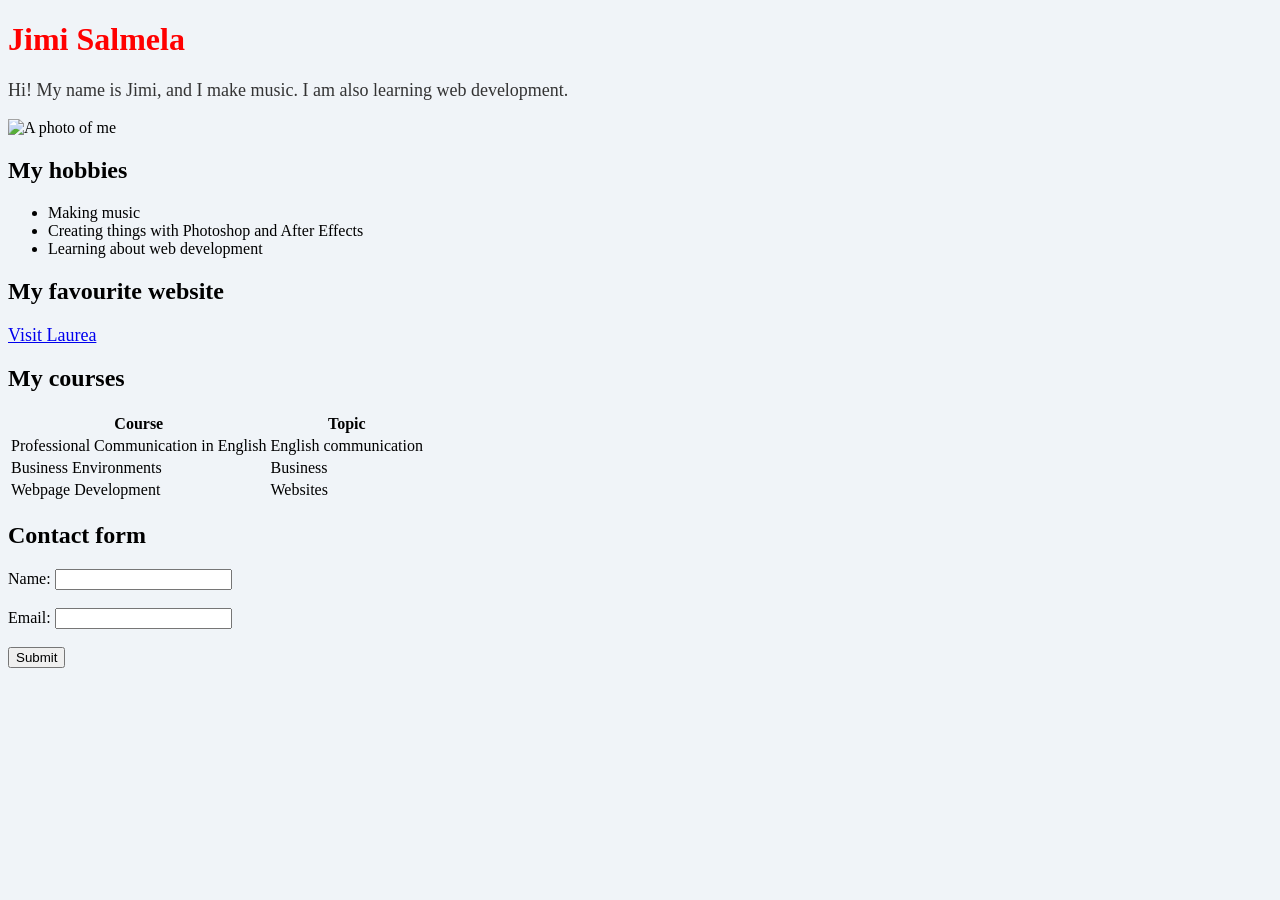
==== WS_02/index.html @ fad835d8 "." ====
<!DOCTYPE html>
<html lang="en">
<head>
    <meta charset="UTF-8">
    <title>My First HTML Page</title>
    <link rel="stylesheet" href="styles.css">
    <style>
        h1 {
            color: red;
        }
    </style>
</head>
<body>
    <h1 style="color: red;">Jimi Salmela</h1>
    <p>Hi! My name is Jimi, and I make music. I am also learning web development.</p>
    <img src="IMG_9265%202.JPG" alt="A photo of me" width="300">

    <h2>My hobbies</h2>
    <ul>
        <li>Making music</li>
        <li>Creating things with Photoshop and After Effects</li>
        <li>Learning about web development</li>
    </ul>

    <h2>My favourite website</h2>
    <p><a href="https://www.laurea.fi">Visit Laurea</a></p>

    <h2>My courses</h2>
    <table>
        <tr>
            <th>Course</th>
            <th>Topic</th>
        </tr>
        <tr>
            <td>Professional Communication in English</td>
            <td>English communication</td>
        </tr>
        <tr>
            <td>Business Environments</td>
            <td>Business</td>
        </tr>
        <tr>
            <td>Webpage Development</td>
            <td>Websites</td>
        </tr>
    </table>

    <h2>Contact form</h2>
    <form>
        <label for="name">Name:</label>
        <input type="text" id="name" name="name"><br><br>
        <label for="email">Email:</label>
        <input type="email" id="email" name="email"><br><br>
        <input type="submit" value="Submit">
    </form>
</body>
</html>
---- WS_02/styles.css ----
body {
    background-color: #f0f4f8;
}

p {
    color: #333333;
    font-size: 18px;
}
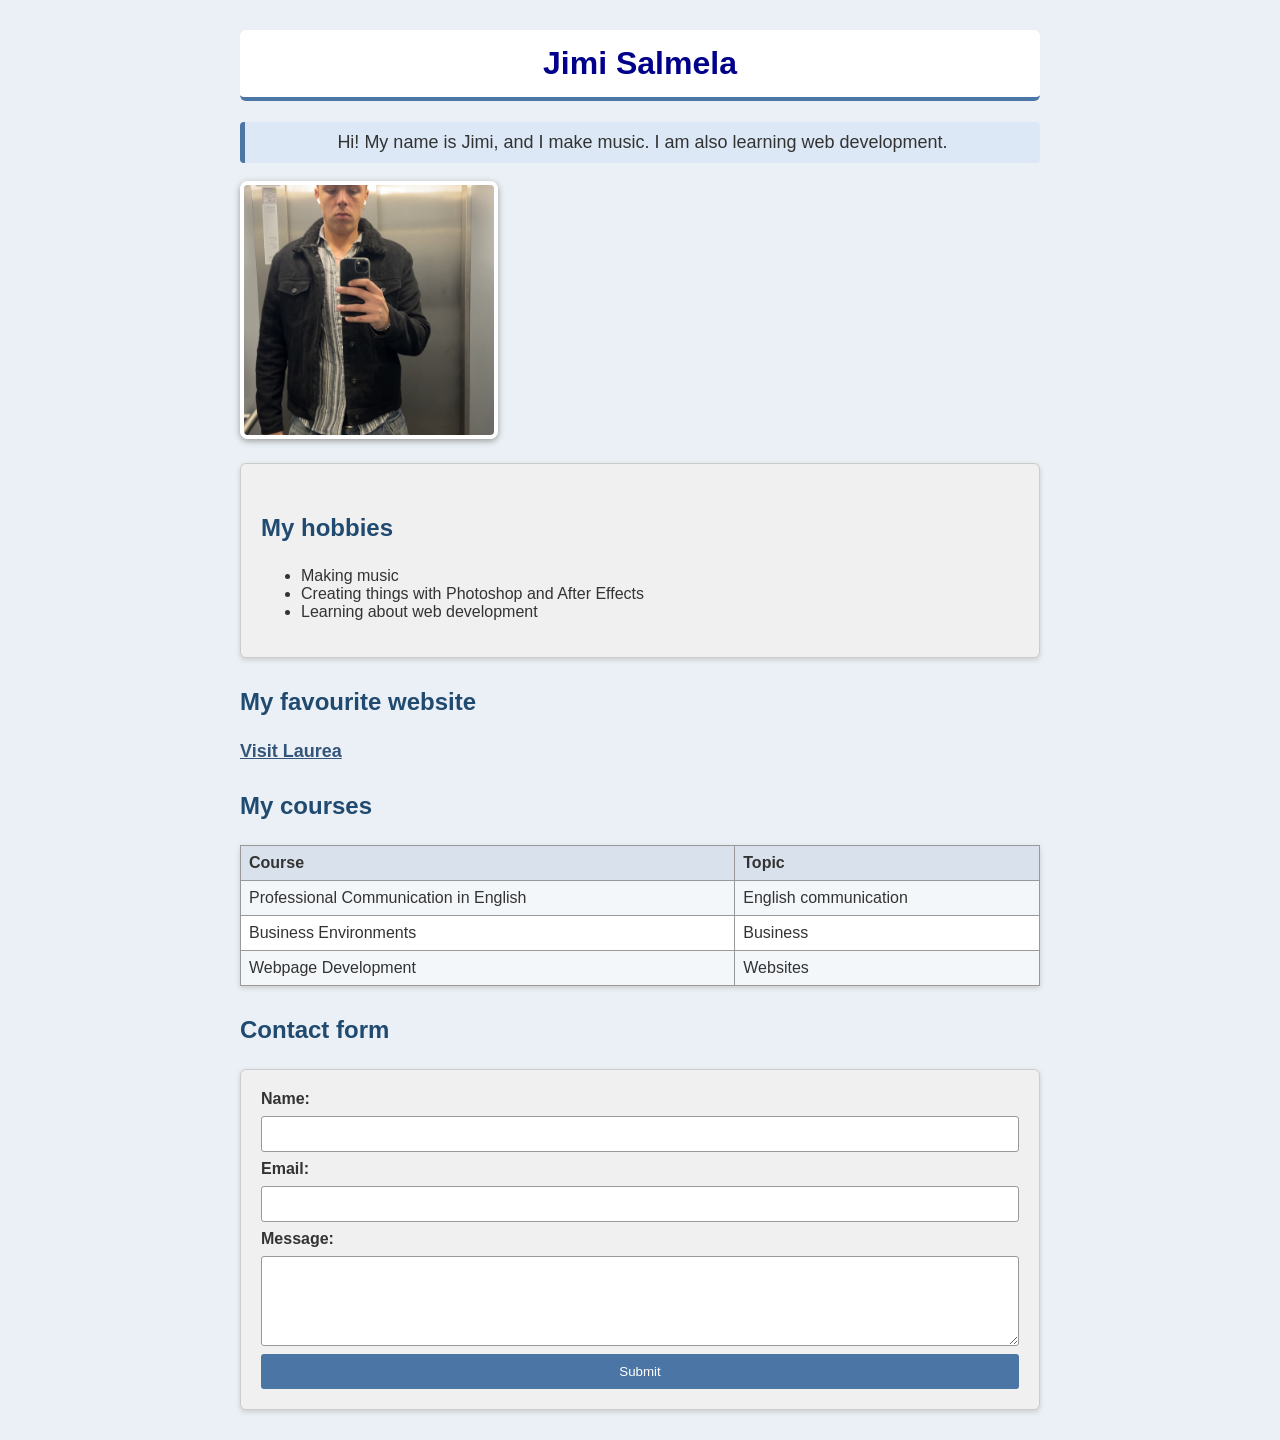
==== commit d7615ea3: "Refactor code structure for improved readability and maintainability" ====
--- a/WS_02/index.html
+++ b/WS_02/index.html
@@ -2,25 +2,30 @@
 <html lang="en">
 <head>
     <meta charset="UTF-8">
-    <title>My First HTML Page</title>
+    <meta name="viewport" content="width=device-width, initial-scale=1.0">
+    <title>Jimi's Website</title>
     <link rel="stylesheet" href="styles.css">
     <style>
-        h1 {
-            color: red;
+        .intro {
+            background-color: #dce8f5;
+            padding: 10px;
         }
     </style>
 </head>
 <body>
-    <h1 style="color: red;">Jimi Salmela</h1>
-    <p>Hi! My name is Jimi, and I make music. I am also learning web development.</p>
-    <img src="IMG_9265%202.JPG" alt="A photo of me" width="300">
+    <h1 style="color: darkblue;">Jimi Salmela</h1>
 
-    <h2>My hobbies</h2>
-    <ul>
-        <li>Making music</li>
-        <li>Creating things with Photoshop and After Effects</li>
-        <li>Learning about web development</li>
-    </ul>
+    <p class="intro">Hi! My name is Jimi, and I make music. I am also learning web development.</p>
+    <img class="profile-image" src="IMG_9265%202.JPG" alt="A photo of Jimi Salmela">
+
+    <div class="content-box">
+        <h2>My hobbies</h2>
+        <ul>
+            <li>Making music</li>
+            <li>Creating things with Photoshop and After Effects</li>
+            <li>Learning about web development</li>
+        </ul>
+    </div>
 
     <h2>My favourite website</h2>
     <p><a href="https://www.laurea.fi">Visit Laurea</a></p>
@@ -48,9 +53,14 @@
     <h2>Contact form</h2>
     <form>
         <label for="name">Name:</label>
-        <input type="text" id="name" name="name"><br><br>
+        <input type="text" id="name" name="name">
+
         <label for="email">Email:</label>
-        <input type="email" id="email" name="email"><br><br>
+        <input type="email" id="email" name="email">
+
+        <label for="message">Message:</label>
+        <textarea id="message" name="message" rows="4"></textarea>
+
         <input type="submit" value="Submit">
     </form>
 </body>
--- a/WS_02/styles.css
+++ b/WS_02/styles.css
@@ -1,8 +1,123 @@
 body {
-    background-color: #f0f4f8;
+    background-color: #eaf0f5;
+    color: #333333;
+    font-family: Arial, sans-serif;
+    margin: 30px auto;
+    max-width: 800px;
+    padding: 0 20px;
+}
+
+h1 {
+    background-color: white;
+    border-bottom: 4px solid #4a75a5;
+    border-radius: 6px;
+    padding: 15px;
+    text-align: center;
 }
 
 p {
     color: #333333;
     font-size: 18px;
-}+}
+
+.intro {
+    border-left: 5px solid #4a75a5;
+    border-radius: 4px;
+    text-align: center;
+}
+
+h2 {
+    color: #204a70;
+    margin-top: 30px;
+    padding-bottom: 5px;
+}
+
+.profile-image {
+    border: 4px solid white;
+    border-radius: 8px;
+    box-shadow: 0 2px 6px #999999;
+    height: 250px;
+    object-fit: cover;
+    width: 250px;
+}
+
+.content-box {
+    background-color: #f0f0f0;
+    border: 1px solid #cccccc;
+    border-radius: 6px;
+    box-shadow: 0 2px 5px #cccccc;
+    margin: 20px 0;
+    padding: 20px;
+}
+
+a {
+    color: #345579;
+    font-weight: bold;
+}
+
+table {
+    background-color: white;
+    border-collapse: collapse;
+    box-shadow: 0 2px 5px #cccccc;
+    width: 100%;
+}
+
+th,
+td {
+    border: 1px solid #999999;
+    padding: 8px;
+    text-align: left;
+}
+
+th {
+    background-color: #d9e2ec;
+}
+
+tr:nth-child(even) {
+    background-color: #f4f7fa;
+}
+
+form {
+    background-color: #f0f0f0;
+    border: 1px solid #cccccc;
+    border-radius: 6px;
+    box-shadow: 0 2px 5px #cccccc;
+    display: flex;
+    flex-direction: column;
+    gap: 8px;
+    padding: 20px;
+}
+
+label {
+    font-weight: bold;
+}
+
+input[type="text"],
+input[type="email"],
+textarea {
+    border: 1px solid #999999;
+    border-radius: 3px;
+    font-family: Arial, sans-serif;
+    font-size: 16px;
+    padding: 8px;
+}
+
+input[type="text"]:focus,
+input[type="email"]:focus,
+textarea:focus {
+    border-color: #4a75a5;
+    outline: 2px solid #c5d8ea;
+}
+
+input[type="submit"] {
+    background-color: #4a75a5;
+    border: none;
+    border-radius: 3px;
+    color: white;
+    cursor: pointer;
+    padding: 10px;
+}
+
+input[type="submit"]:hover {
+    background-color: #345579;
+}
